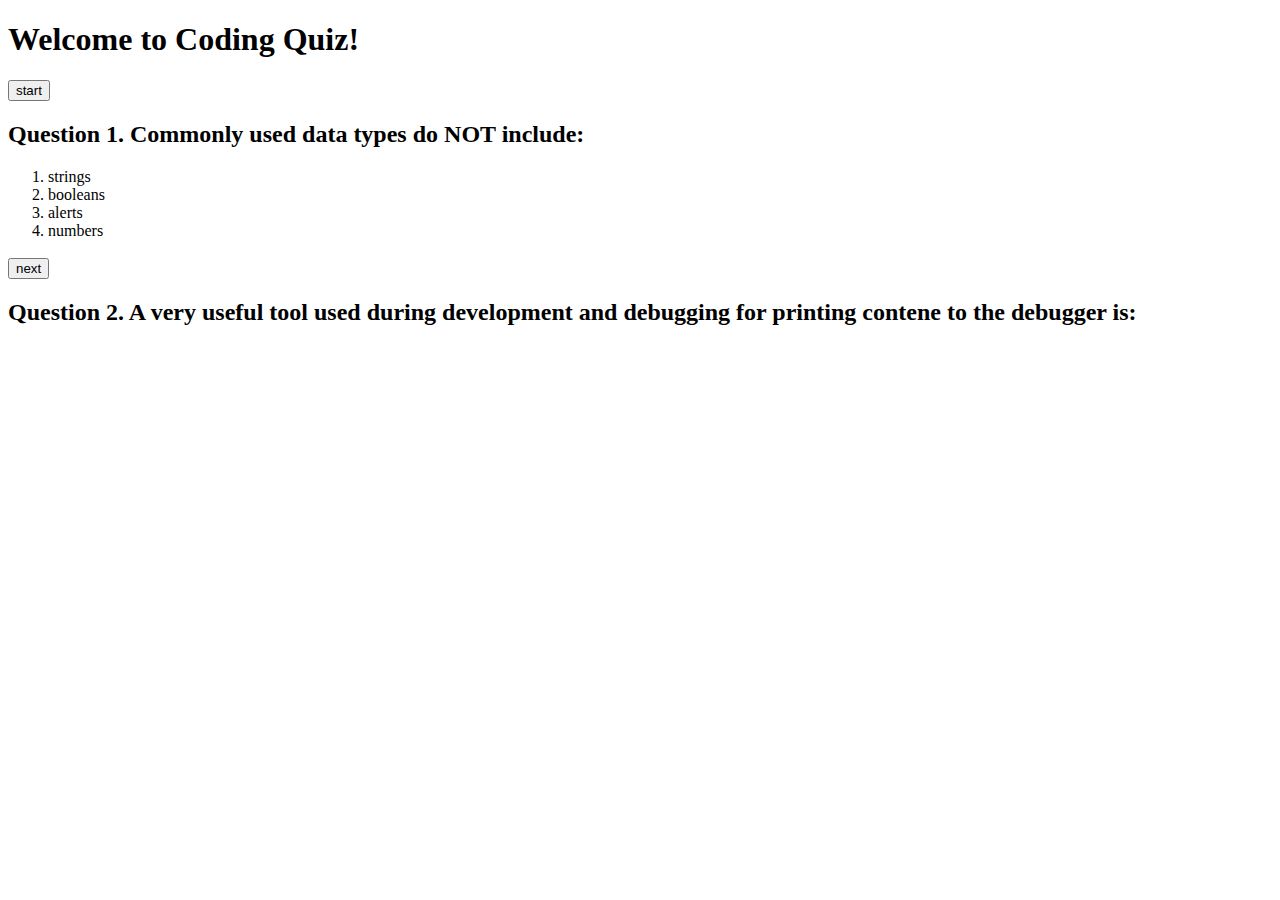
==== index.html @ 0860fbac "answer selection shows if it is right or wrong" ====
<!--used html:5 to autoload the initial boilerplate HTML-->
<!DOCTYPE html>
<html lang="en">
<head>
    <meta charset="UTF-8">
    <meta http-equiv="X-UA-Compatible" content="IE=edge">
    <meta name="viewport" content="width=device-width, initial-scale=1.0">
    <title>Coding Quiz</title>
    <link rel="stylesheet" href="./assets/css/style.css">
</head>

<body>
    
    <header>
        <h1>Welcome to Coding Quiz!</h1>
        <div class="buttons">
            <button>start</button>
        </div>
    </header>

    <!--store the question in the main section of the body-->
    <main class="questions-content" id="questions-content">
        <!--assign class="questions" for all the question to style them together and manipulate how they appear in JavaScript-->
       <section class="questions" id="question-1">
        <h2 class="question-text" id="questiontext">Question 1. Commonly used data types do NOT include: </h2>
        <!--assign the class to each question's answer selection individually to highlight wrong/correct answer in a different color-->
        <ol class="answer-options" id="answer-options">
            <li id="false-1">strings</li>
            <li id="false-2">booleans</li>
            <li id="true">alerts</li> 
            <li id="false-3">numbers</li>
        </ol>

       
       </section>

     










       <!--<section class="questions">
        <h2>Question 2. A very useful tool used during development and debugging for printing contene to the debugger is: </h2>
        <ol class="question2">
            <li>JavaScript</li>
            <li>terminal/bash</li>
            <li>for loops</li>
            <li>console.log</li>
        </ol>

        <div class="button">
            <button>next</button>
        </div>
       </section>

       <section class="questions">
        <h2>Question 3. String values must be enclosed within ___ when being assigned to variables.</h2>
        <ol class="question3">
            <li>commas</li>
            <li>curly brackets</li>
            <li>quotes</li>
            <li>parentheses</li>
        </ol>

        <div class="buttons">
            <button>next</button>
        </div>
       </section>

       <section class="questions">
        <h2>Question 4. Arrays in JavaScript can be used to store:</h2>
        <ol class="question4">
            <li>numbers and strings</li>
            <li>other arrays</li>
            <li>booleans</li>
            <li>all of the above</li>
        </ol>

        <div class="buttons" data-state="hidden">
            <button>next</button>
        </div>
       </section>

       <section class="questions">
        <h2>Question 5. The condition in an if / else statement is enclosed with: </h2>
        <ol class="question5">
            <li>quotes</li>
            <li>curly brackets</li>
            <li>parentheses</li>
            <li>square brackets</li>
        </ol>

        <div class="buttons">
            <button>next</button>
        </div>
       </section>-->

    </main>


    <footer>
        
    </footer>

    <script src="./assets/js/script.js"></script>
</body>
</html>
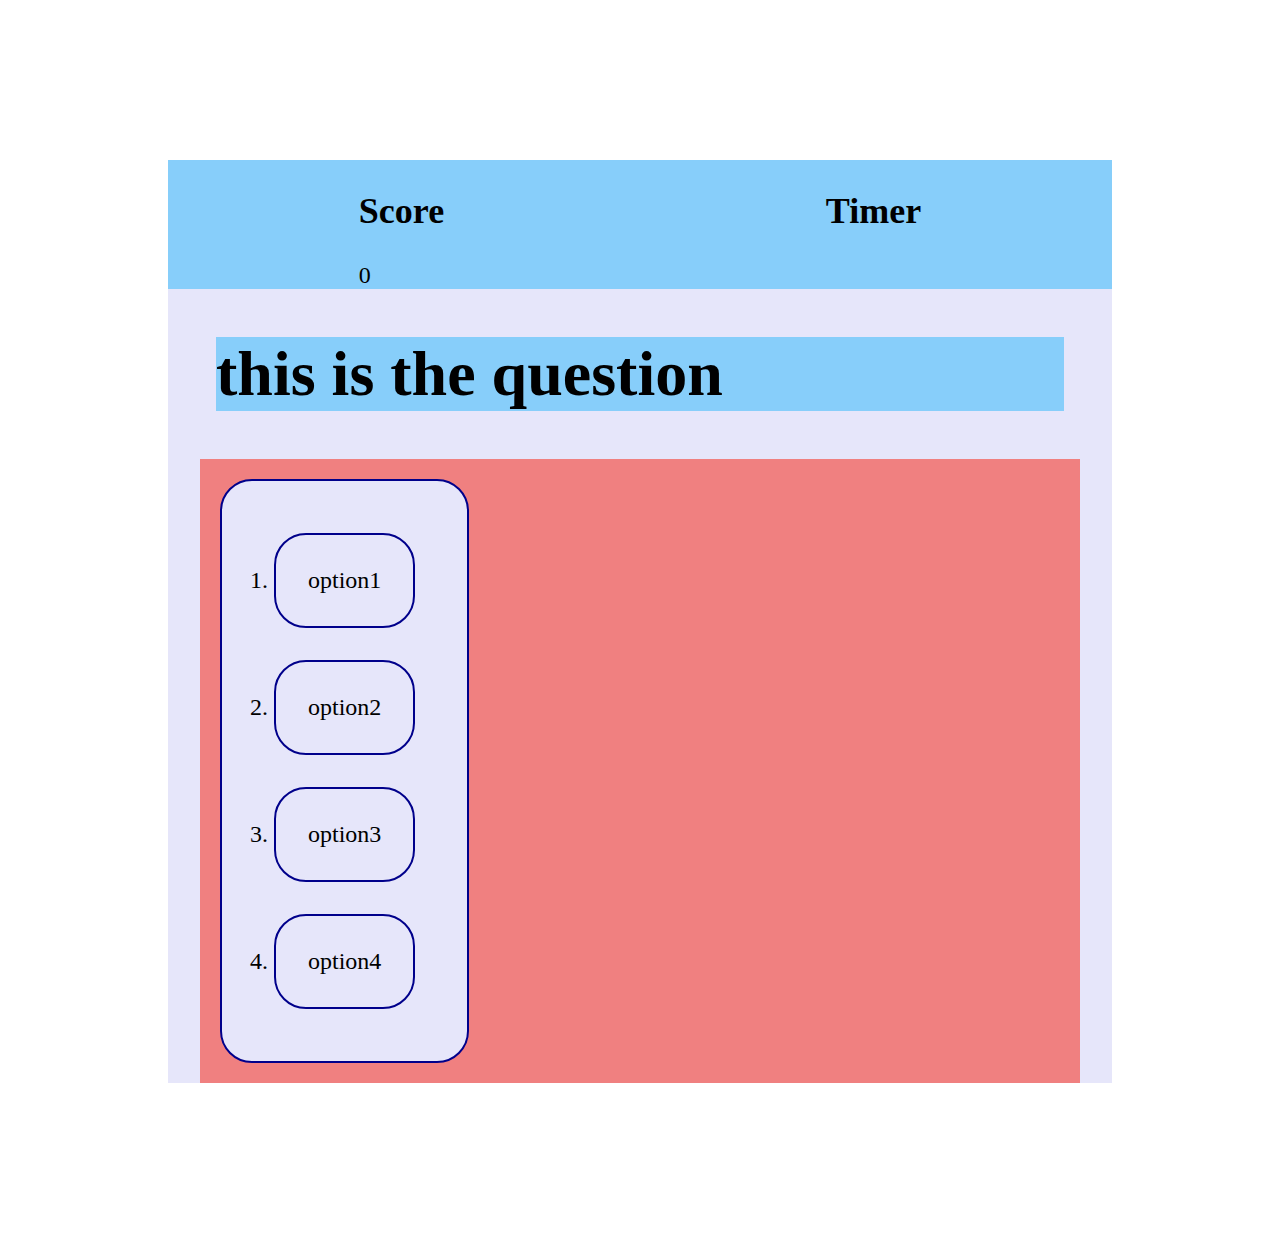
==== commit bba57b3f: "resetting the content" ====
--- a/index.html
+++ b/index.html
@@ -11,30 +11,48 @@
 
 <body>
     
-    <header>
-        <h1>Welcome to Coding Quiz!</h1>
-        <div class="buttons">
-            <button>start</button>
-        </div>
-    </header>
+    
 
     <!--store the question in the main section of the body-->
     <main class="questions-content" id="questions-content">
-        <!--assign class="questions" for all the question to style them together and manipulate how they appear in JavaScript-->
-       <section class="questions" id="question-1">
-        <h2 class="question-text" id="questiontext">Question 1. Commonly used data types do NOT include: </h2>
-        <!--assign the class to each question's answer selection individually to highlight wrong/correct answer in a different color-->
-        <ol class="answer-options" id="answer-options">
-            <li id="false-1">strings</li>
-            <li id="false-2">booleans</li>
-            <li id="true">alerts</li> 
-            <li id="false-3">numbers</li>
-        </ol>
+        <section class="quiz-container" id="quiz-container">
+            
+            <div class="tracker-container">
+                <div class="score-container">
+                    <h2 class="score-text">Score</h2>
+                    <div class="score-number" id="score-number">0</div>
+                </div>
+            
+                <div class="timer-container">
+                    <h2 class="timer-text">Timer</h2>
+                    <div class="timer" id="timer"></div>
+                </div>
+            </div>
+                
+            <div class="question-container">
+                <h1 id="question">this is the question</h1>
+            </div>
+                
+            <div class="allchoices-container" id="choices">
+                <ol class="choice-list" id="choice-list">   
+                    <li class="choice-container">
+                        <div class="choice-text" data-set="1">option1</div>
+                    </li> 
+                
+                    <li class="choice-container">
+                        <div class="choice-text" data-set="2">option2</div>
+                    </li> 
 
-       
-       </section>
+                    <li class="choice-container">
+                        <div class="choice-text" data-set="3">option3</div>
+                    </li> 
 
-     
+                    <li class="choice-container">
+                        <div class="choice-text" data-set="4">option4</div>
+                    </li> 
+                </ol>
+            </div>
+        </section>
 
 
 
@@ -45,7 +63,40 @@
 
 
 
-       <!--<section class="questions">
+
+
+
+
+
+
+
+
+
+
+
+
+
+
+        <!--assign class="questions" for all the question to style them together and manipulate how they appear in JavaScript-->
+       <!--<section class="questions" id="question-1">
+        <h2 class="question-text" id="questiontext">Question 1. Commonly used data types do NOT include: </h2>
+       
+        <ol class="answer-options" id="answer-options">
+            <li id="false-1">strings</li>
+            <li id="false-2">booleans</li>
+            <li id="true">alerts</li> 
+            <li id="false-3">numbers</li>
+        </ol>
+
+        <div class="buttons">
+            <button>next</button>
+        </div>
+       </section>
+
+       </section>
+
+     
+        <section class="questions">
         <h2>Question 2. A very useful tool used during development and debugging for printing contene to the debugger is: </h2>
         <ol class="question2">
             <li>JavaScript</li>
--- a/assets/css/style.css
+++ b/assets/css/style.css
@@ -0,0 +1,72 @@
+.header {
+    display: flex;
+    flex-wrap: wrap;
+    flex-direction: column;
+    justify-content: space-around;
+    align-content: center;
+    margin: 20px 20px;
+
+}
+
+.button-start{
+    text-align: center;
+    
+}
+
+.button-start button {
+    background: green;
+    border: none;
+    color: white;
+    font-size: 16px;
+    font-weight: bold;
+    
+    padding: 15px 32px;
+}
+
+.quiz-container {
+    background: lavender;
+    margin: 10rem;
+    border: 10rem;
+
+}
+
+.tracker-container {
+    display: flex;
+    justify-content: space-around;
+    background: lightskyblue;
+    font-size: 24px;
+}
+
+.timer-container {
+    
+    
+}
+
+.question-container {
+    background: lightskyblue;
+    margin: 3rem;
+    font-size: 32px;
+}
+
+.allchoices-container {
+    background: lightcoral;
+    display: flex;
+    margin: 2rem 2rem;
+}
+
+.choice-container {
+    border: 2px solid darkblue;
+    border-radius: 2rem;
+    margin: 2rem;
+    padding: 2rem;
+    font-size: 24px;
+}
+
+.choice-list {
+    background: lavender;
+    font-size: 20px;
+    margin: 20px 20px;
+    padding: 20px;
+    border: 2px solid darkblue;
+    border-radius: 2rem;
+}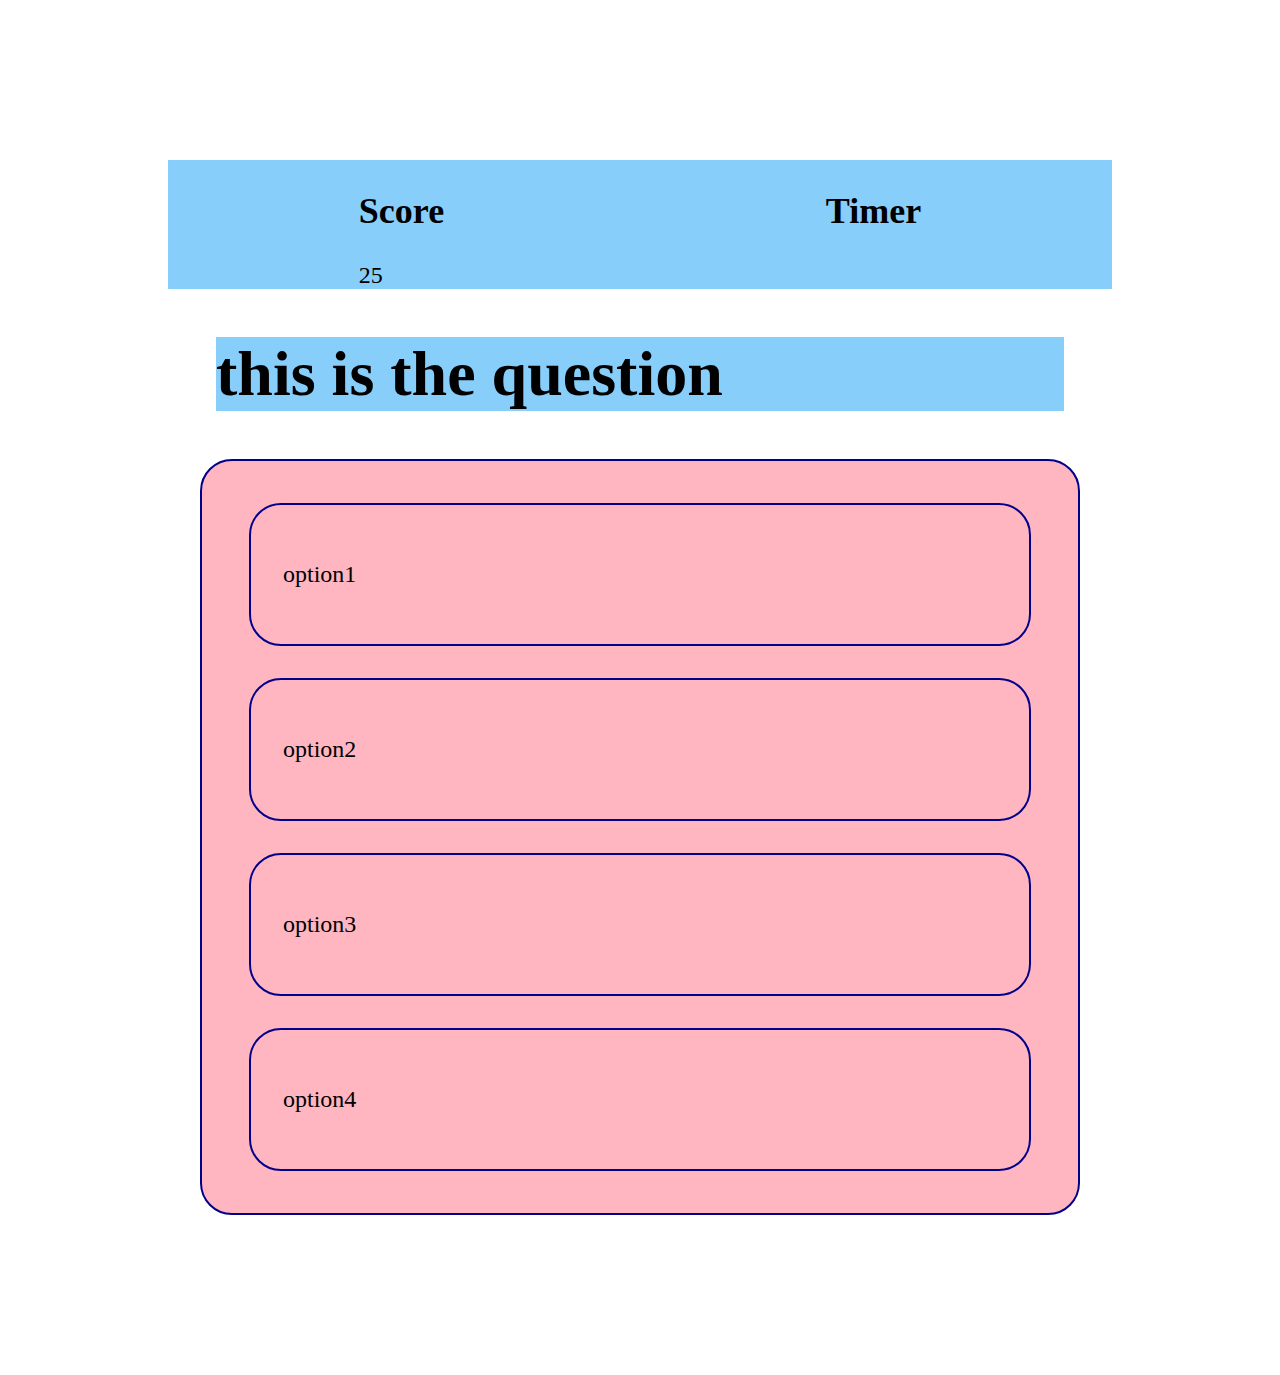
==== commit ff7cf435: "small adjustments" ====
--- a/index.html
+++ b/index.html
@@ -10,8 +10,6 @@
 </head>
 
 <body>
-    
-    
 
     <!--store the question in the main section of the body-->
     <main class="questions-content" id="questions-content">
@@ -20,7 +18,7 @@
             <div class="tracker-container">
                 <div class="score-container">
                     <h2 class="score-text">Score</h2>
-                    <div class="score-number" id="score-number">0</div>
+                    <div class="score-number" id="score-number">25</div>
                 </div>
             
                 <div class="timer-container">
@@ -34,123 +32,23 @@
             </div>
                 
             <div class="allchoices-container" id="choices">
-                <ol class="choice-list" id="choice-list">   
-                    <li class="choice-container">
-                        <div class="choice-text" data-set="1">option1</div>
-                    </li> 
+                <div class="choice-container">
+                    <p class="choice-text" data-set="1">option1</p>
+                </div> 
                 
-                    <li class="choice-container">
-                        <div class="choice-text" data-set="2">option2</div>
-                    </li> 
+                <div class="choice-container">
+                    <p class="choice-text" data-set="2">option2</p>
+                </div> 
 
-                    <li class="choice-container">
-                        <div class="choice-text" data-set="3">option3</div>
-                    </li> 
+                <div class="choice-container">
+                    <p class="choice-text" data-set="3">option3</p>
+                </div> 
 
-                    <li class="choice-container">
-                        <div class="choice-text" data-set="4">option4</div>
-                    </li> 
-                </ol>
+                <div class="choice-container">
+                    <p class="choice-text" data-set="4">option4</p>
+                </div> 
             </div>
         </section>
-
-
-
-
-
-
-
-
-
-
-
-
-
-
-
-
-
-
-
-
-
-
-
-
-        <!--assign class="questions" for all the question to style them together and manipulate how they appear in JavaScript-->
-       <!--<section class="questions" id="question-1">
-        <h2 class="question-text" id="questiontext">Question 1. Commonly used data types do NOT include: </h2>
-       
-        <ol class="answer-options" id="answer-options">
-            <li id="false-1">strings</li>
-            <li id="false-2">booleans</li>
-            <li id="true">alerts</li> 
-            <li id="false-3">numbers</li>
-        </ol>
-
-        <div class="buttons">
-            <button>next</button>
-        </div>
-       </section>
-
-       </section>
-
-     
-        <section class="questions">
-        <h2>Question 2. A very useful tool used during development and debugging for printing contene to the debugger is: </h2>
-        <ol class="question2">
-            <li>JavaScript</li>
-            <li>terminal/bash</li>
-            <li>for loops</li>
-            <li>console.log</li>
-        </ol>
-
-        <div class="button">
-            <button>next</button>
-        </div>
-       </section>
-
-       <section class="questions">
-        <h2>Question 3. String values must be enclosed within ___ when being assigned to variables.</h2>
-        <ol class="question3">
-            <li>commas</li>
-            <li>curly brackets</li>
-            <li>quotes</li>
-            <li>parentheses</li>
-        </ol>
-
-        <div class="buttons">
-            <button>next</button>
-        </div>
-       </section>
-
-       <section class="questions">
-        <h2>Question 4. Arrays in JavaScript can be used to store:</h2>
-        <ol class="question4">
-            <li>numbers and strings</li>
-            <li>other arrays</li>
-            <li>booleans</li>
-            <li>all of the above</li>
-        </ol>
-
-        <div class="buttons" data-state="hidden">
-            <button>next</button>
-        </div>
-       </section>
-
-       <section class="questions">
-        <h2>Question 5. The condition in an if / else statement is enclosed with: </h2>
-        <ol class="question5">
-            <li>quotes</li>
-            <li>curly brackets</li>
-            <li>parentheses</li>
-            <li>square brackets</li>
-        </ol>
-
-        <div class="buttons">
-            <button>next</button>
-        </div>
-       </section>-->
 
     </main>
 
--- a/assets/css/style.css
+++ b/assets/css/style.css
@@ -24,7 +24,6 @@
 }
 
 .quiz-container {
-    background: lavender;
     margin: 10rem;
     border: 10rem;
 
@@ -49,12 +48,16 @@
 }
 
 .allchoices-container {
-    background: lightcoral;
-    display: flex;
+    background: lightpink;
     margin: 2rem 2rem;
+    padding: 10px 15px;
+    border: 2px solid darkblue;
+    border-radius: 2rem;
+    font-size: 20px;
 }
 
 .choice-container {
+    
     border: 2px solid darkblue;
     border-radius: 2rem;
     margin: 2rem;
@@ -62,11 +65,14 @@
     font-size: 24px;
 }
 
-.choice-list {
-    background: lavender;
-    font-size: 20px;
-    margin: 20px 20px;
-    padding: 20px;
-    border: 2px solid darkblue;
-    border-radius: 2rem;
+.choice-text {
+    width: 100%;
+}
+
+.correct {
+    background: green;
+}
+
+.wrong {
+    background: red;
 }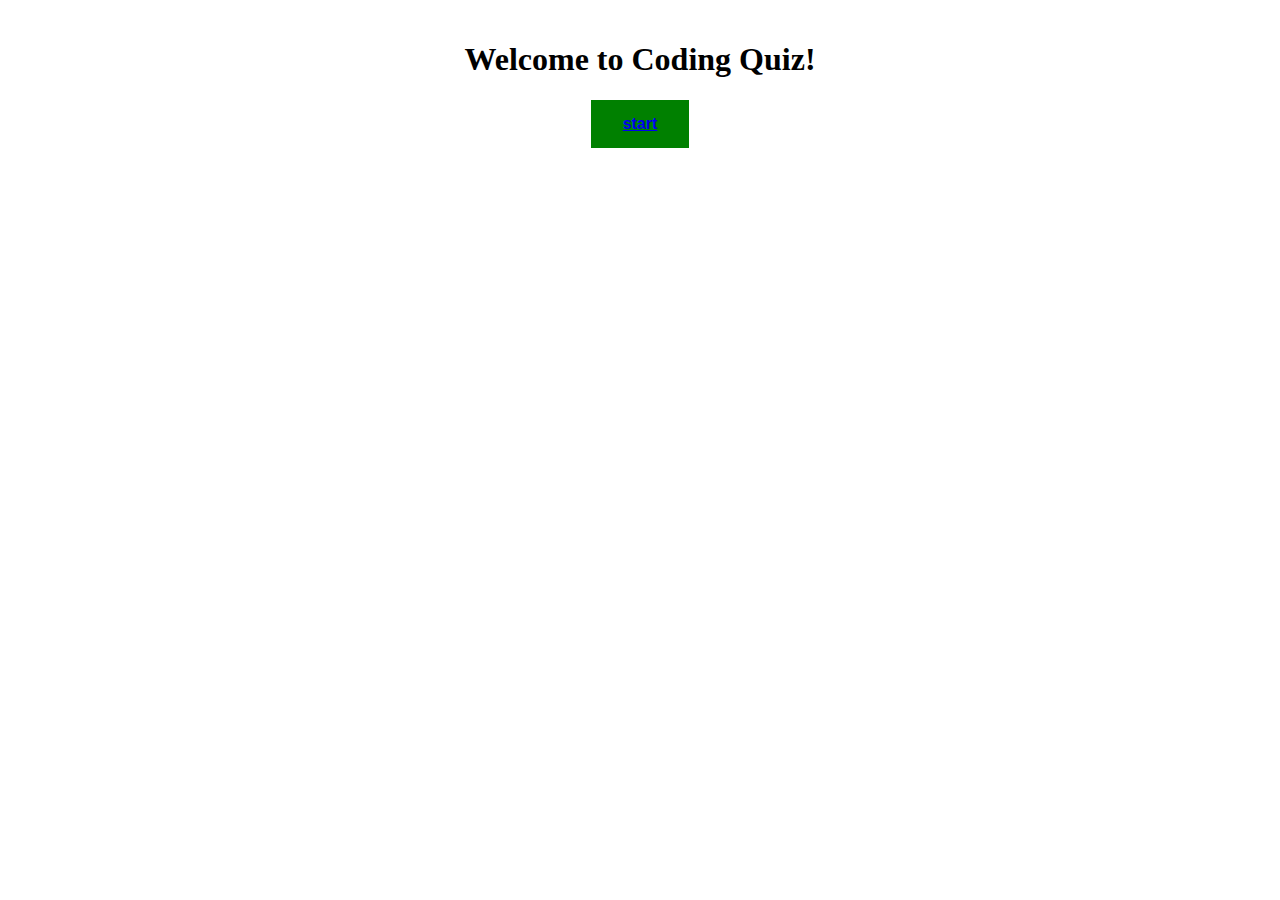
==== commit 71a2f4f8: "move on to next question" ====
--- a/index.html
+++ b/index.html
@@ -10,9 +10,15 @@
 </head>
 
 <body>
+    <header class="header">
+        <h1>Welcome to Coding Quiz!</h1>
+        <div class="button-start">
+            <button><a href="./index.html">start</a></button>
+        </div>
+    </header>
 
     <!--store the question in the main section of the body-->
-    <main class="questions-content" id="questions-content">
+    <main class="questions-content hide" id="questions-content">
         <section class="quiz-container" id="quiz-container">
             
             <div class="tracker-container">
@@ -33,19 +39,13 @@
                 
             <div class="allchoices-container" id="choices">
                 <div class="choice-container">
-                    <p class="choice-text" data-set="1">option1</p>
-                </div> 
+                    <button class="choice-text" id="option1" data-set="1">option1</button>
                 
-                <div class="choice-container">
-                    <p class="choice-text" data-set="2">option2</p>
-                </div> 
-
-                <div class="choice-container">
-                    <p class="choice-text" data-set="3">option3</p>
-                </div> 
-
-                <div class="choice-container">
-                    <p class="choice-text" data-set="4">option4</p>
+                    <button class="choice-text" id="option2" data-set="2">option2</button>
+                
+                    <button class="choice-text" id="option3" data-set="3">option3</button>
+                
+                    <button class="choice-text" id="option4" data-set="4">option4</button>
                 </div> 
             </div>
         </section>
--- a/assets/css/style.css
+++ b/assets/css/style.css
@@ -75,4 +75,12 @@
 
 .wrong {
     background: red;
+}
+
+.hide {
+    display: none;
+}
+
+.show {
+    display: block;
 }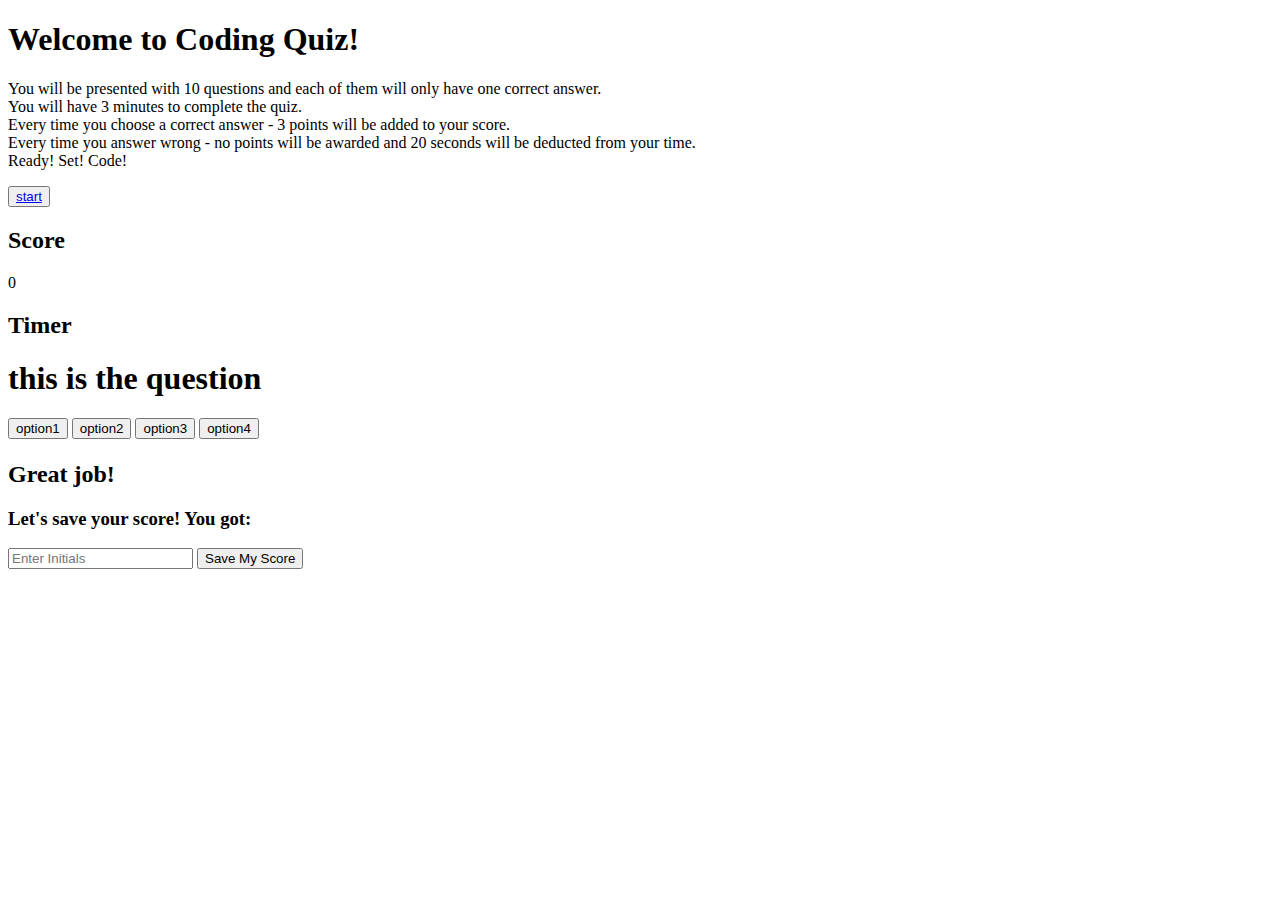
==== commit f6e73bd3: "html elements all in place" ====
--- a/index.html
+++ b/index.html
@@ -6,12 +6,15 @@
     <meta http-equiv="X-UA-Compatible" content="IE=edge">
     <meta name="viewport" content="width=device-width, initial-scale=1.0">
     <title>Coding Quiz</title>
-    <link rel="stylesheet" href="./assets/css/style.css">
+    <link rel="stylesheet" href="./test.css">
 </head>
 
 <body>
     <header class="header">
         <h1>Welcome to Coding Quiz!</h1>
+        <p>You will be presented with 10 questions and each of them will only have one correct answer. </br> You will have 3 minutes to complete the quiz.</br>
+            Every time you choose a correct answer - 3 points will be added to your score.</br>
+            Every time you answer wrong - no points will be awarded and 20 seconds will be deducted from your time.</br>Ready! Set! Code!</p>
         <div class="button-start">
             <button><a href="./index.html">start</a></button>
         </div>
@@ -20,13 +23,11 @@
     <!--store the question in the main section of the body-->
     <main class="questions-content hide" id="questions-content">
         <section class="quiz-container" id="quiz-container">
-            
             <div class="tracker-container">
                 <div class="score-container">
                     <h2 class="score-text">Score</h2>
-                    <div class="score-number" id="score-number">25</div>
+                    <div class="score-number" id="score-number">0</div>
                 </div>
-            
                 <div class="timer-container">
                     <h2 class="timer-text">Timer</h2>
                     <div class="timer" id="timer"></div>
@@ -48,15 +49,27 @@
                     <button class="choice-text" id="option4" data-set="4">option4</button>
                 </div> 
             </div>
+            <!--create an empty h4 container to innerHTML the respective message depending on user's answer-->
+            <h4 class="popup" id="popup"></h4>
         </section>
 
+        <form class="results-form hide" id="results-form">
+            <div class="final">
+                <h2>Great job!</h2>
+                <h3 class="final-score-text">Let's save your score! You got: 
+                    <div class="final-score" id="final-score"></div>
+                </h3>
+            </div>
+
+            <div class="form-initials">
+                <input type="text" name="initials" id="text-input" placeholder="Enter Initials" />
+                <button class="btn" id="save-info" type="submit">Save My Score</button>
+            </div>
+        </form>
     </main>
 
+    <footer></footer>
 
-    <footer>
-        
-    </footer>
-
-    <script src="./assets/js/script.js"></script>
+    <script src="./testJS.js"></script>
 </body>
 </html>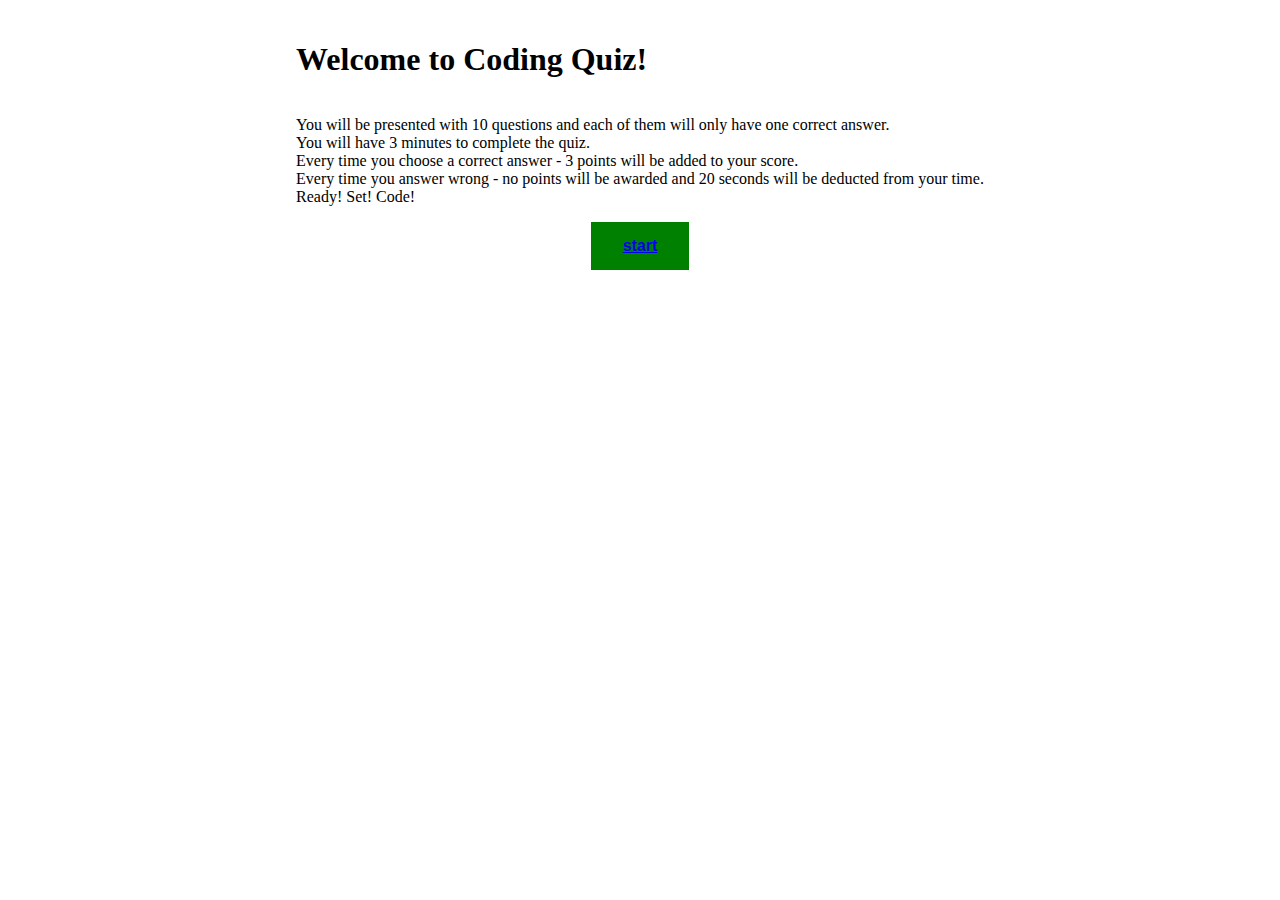
==== commit 7715fcea: "fixed the links to stylecss and script" ====
--- a/index.html
+++ b/index.html
@@ -6,7 +6,7 @@
     <meta http-equiv="X-UA-Compatible" content="IE=edge">
     <meta name="viewport" content="width=device-width, initial-scale=1.0">
     <title>Coding Quiz</title>
-    <link rel="stylesheet" href="./test.css">
+    <link rel="stylesheet" href="./assets/css/style.css">
 </head>
 
 <body>
@@ -70,6 +70,6 @@
 
     <footer></footer>
 
-    <script src="./testJS.js"></script>
+    <script src="./assets/js/script.js"></script>
 </body>
 </html>--- a/assets/css/style.css
+++ b/assets/css/style.css
@@ -0,0 +1,86 @@
+.header {
+    display: flex;
+    flex-wrap: wrap;
+    flex-direction: column;
+    justify-content: space-around;
+    align-content: center;
+    margin: 20px 20px;
+
+}
+
+.button-start{
+    text-align: center;
+    
+}
+
+.button-start button {
+    background: green;
+    border: none;
+    color: white;
+    font-size: 16px;
+    font-weight: bold;
+    
+    padding: 15px 32px;
+}
+
+.quiz-container {
+    margin: 10rem;
+    border: 10rem;
+
+}
+
+.tracker-container {
+    display: flex;
+    justify-content: space-around;
+    background: lightskyblue;
+    font-size: 24px;
+}
+
+.timer-container {
+    
+    
+}
+
+.question-container {
+    background: lightskyblue;
+    margin: 3rem;
+    font-size: 32px;
+}
+
+.allchoices-container {
+    background: lightpink;
+    margin: 2rem 2rem;
+    padding: 10px 15px;
+    border: 2px solid darkblue;
+    border-radius: 2rem;
+    font-size: 20px;
+}
+
+.choice-container {
+    
+    border: 2px solid darkblue;
+    border-radius: 2rem;
+    margin: 2rem;
+    padding: 2rem;
+    font-size: 24px;
+}
+
+.choice-text {
+    width: 100%;
+}
+
+.correct {
+    background: green;
+}
+
+.wrong {
+    background: red;
+}
+
+.hide {
+    display: none;
+}
+
+.show {
+    display: block;
+}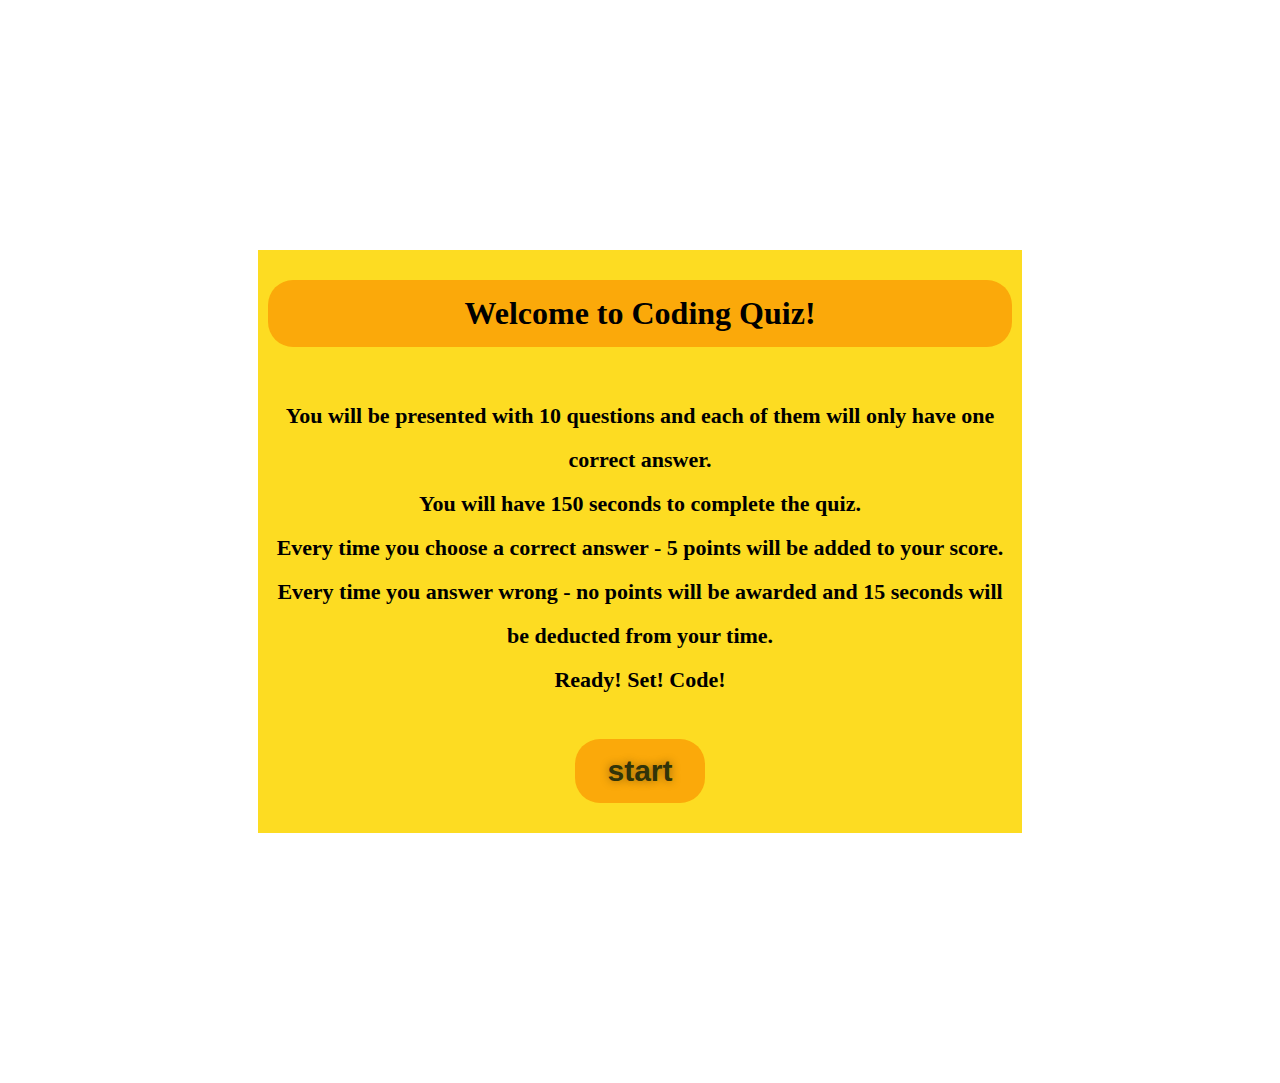
==== commit cf319f10: "styling complete" ====
--- a/index.html
+++ b/index.html
@@ -12,11 +12,11 @@
 <body>
     <header class="header">
         <h1>Welcome to Coding Quiz!</h1>
-        <p>You will be presented with 10 questions and each of them will only have one correct answer. </br> You will have 3 minutes to complete the quiz.</br>
-            Every time you choose a correct answer - 3 points will be added to your score.</br>
-            Every time you answer wrong - no points will be awarded and 20 seconds will be deducted from your time.</br>Ready! Set! Code!</p>
+        <p>You will be presented with 10 questions and each of them will only have one correct answer. </br> You will have 150 seconds to complete the quiz.</br>
+            Every time you choose a correct answer - 5 points will be added to your score.</br>
+            Every time you answer wrong - no points will be awarded and 15 seconds will be deducted from your time.</br>Ready! Set! Code!</p>
         <div class="button-start">
-            <button><a href="./index.html">start</a></button>
+            <button>start</button>
         </div>
     </header>
 
@@ -41,11 +41,8 @@
             <div class="allchoices-container" id="choices">
                 <div class="choice-container">
                     <button class="choice-text" id="option1" data-set="1">option1</button>
-                
                     <button class="choice-text" id="option2" data-set="2">option2</button>
-                
                     <button class="choice-text" id="option3" data-set="3">option3</button>
-                
                     <button class="choice-text" id="option4" data-set="4">option4</button>
                 </div> 
             </div>
--- a/assets/css/style.css
+++ b/assets/css/style.css
@@ -1,80 +1,170 @@
+.body {
+    background-color: #F7EBD4;
+}
+
 .header {
+    background-color: #FDDC22;
     display: flex;
     flex-wrap: wrap;
     flex-direction: column;
     justify-content: space-around;
     align-content: center;
-    margin: 20px 20px;
+    margin: 250px;
+}
 
+.header h1 {
+    text-align: center;
+    background-color: #FBA90A;
+    border-radius: 25px;
+    margin: 10px;
+    margin-top: 30px;
+    padding-top: 15px;
+    padding-bottom: 15px;
+}
+
+header p {
+    text-align: center;
+    font-size: 22px;
+    font-weight: bold;
+    padding: 15px;
+    border-radius: 25px;
+    line-height: 2;
 }
 
 .button-start{
     text-align: center;
-    
+    margin-bottom: 30px;
 }
 
 .button-start button {
-    background: green;
+    background: #FBA90A;
     border: none;
-    color: white;
-    font-size: 16px;
+    border-radius: 25px;
+    color: #313409;
+    font-size: 30px;
     font-weight: bold;
-    
     padding: 15px 32px;
+    text-shadow: 0 0 10px rgba(0, 0, 0, 0.4);
+}
+
+.button-start button:hover {
+    background: #FB8604;
+    font-style: italic;
 }
 
 .quiz-container {
+    background-color: #FBA90A;
     margin: 10rem;
     border: 10rem;
-
 }
 
 .tracker-container {
     display: flex;
     justify-content: space-around;
-    background: lightskyblue;
+    text-align: center;
+    background: #FDDC22;
     font-size: 24px;
+    font-weight: bold;
+}
+
+.score-container {
+    padding: 30px;
 }
 
 .timer-container {
-    
-    
+    padding: 30px;
 }
 
 .question-container {
-    background: lightskyblue;
+    background: #FDDC22;
     margin: 3rem;
     font-size: 32px;
+    border-radius: 40px;
 }
 
-.allchoices-container {
-    background: lightpink;
-    margin: 2rem 2rem;
-    padding: 10px 15px;
-    border: 2px solid darkblue;
-    border-radius: 2rem;
-    font-size: 20px;
+.question-container h1 {
+    padding: 15px;
 }
 
 .choice-container {
-    
-    border: 2px solid darkblue;
-    border-radius: 2rem;
-    margin: 2rem;
-    padding: 2rem;
+    text-align: center;
+    margin: 1rem;
+    padding: 1rem;
     font-size: 24px;
 }
 
 .choice-text {
-    width: 100%;
+    background-color: #FDDC22;
+    width: 40%;
+    padding: 30px;
+    font-size: 25px;
+    margin: 10px;
+    border-radius: 40px;
+    border: none;
 }
 
-.correct {
-    background: green;
+.choice-text:hover {
+    background-color: #FB8604;
+    font-style: italic;
+    text-shadow: 0 0 10px rgba(0, 0, 0, 0.4);
 }
 
-.wrong {
-    background: red;
+.popup {
+    padding: 5px;
+    font-size: 25px;
+    margin: 50px;
+}
+
+.results-form {
+    background-color: #FDDC22;
+    display: flex;
+    flex-wrap: wrap;
+    flex-direction: column;
+    justify-content: space-around;
+    align-content: center;
+    margin: 250px;
+}
+
+.final {
+    background: #FDDC22;
+    font-size: 30px;
+    padding: 15px;
+    margin: 20px;
+    text-align: center;
+}
+
+.form-initials {
+    padding: 30px;
+    font-size: 20px;
+    margin: 10px;
+    text-align: center;
+}
+
+#text-input {
+    font-size: 20px;
+    background-color: #FCBA12;
+    border-radius: 40px;
+    padding: 15px;
+}
+
+#save-info {
+    font-size: 20px;
+    background-color: #FCBA12;
+    border-radius: 40px;
+    padding: 15px;
+}
+
+.storage-container {
+    background-color: #FDDC22;
+    display: flex;
+    flex-wrap: wrap;
+    flex-direction: column;
+    justify-content: space-around;
+    align-content: center;
+    margin: 250px;
+    text-align: center;
+    font-size: 30px;
+    font-weight: bold;
 }
 
 .hide {
